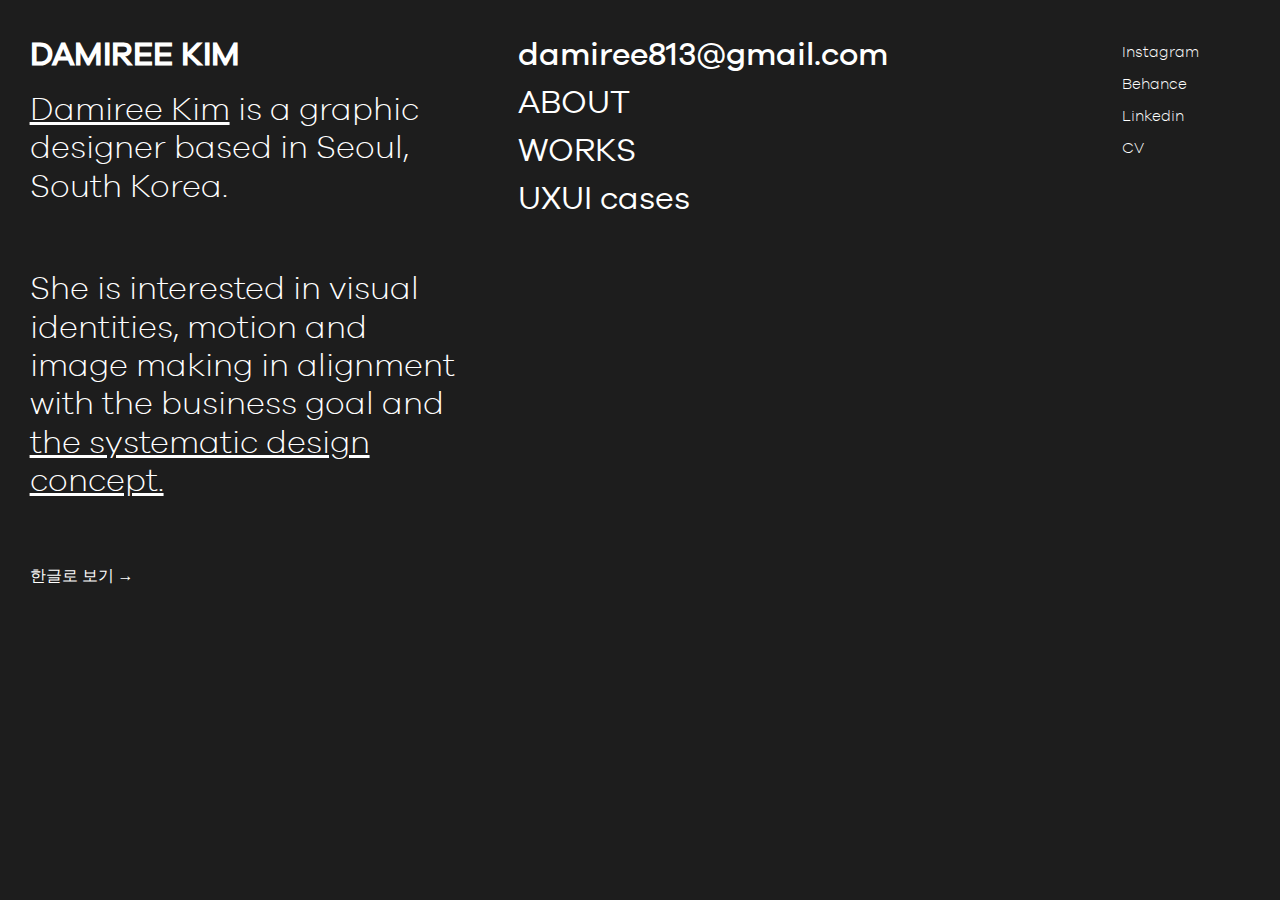
==== DKim_About.html @ 21f2a3f3 "Add files via upload" ====
<!DOCTYPE HTML>

<html> 
    <head>
        <title>Damiree Kim</title> 
        <meta charset=utf-8 />
        <meta name="viewport" content="width=device-width, initial-scale=1.0" />
        <link rel="shortcut icon" href="favicon.ico" type="image/x-icon"/>
        <link rel="apple-touch-icon" href="favicon.ico" />
        <link rel="stylesheet" href="css/DKim_About.css">

    </head>
    
    <body>
        <div class="header_name">
            <div class="name">
                <h1><a href="DKim_Landing.html"> DAMIREE KIM</a>
                </h1>
            </div>
      
            <div class="contact">
                <a href="mailto:damiree813@gmail.com"> damiree813@gmail.com</a> </div>
            
            <div class="navigator">   
                <div class="about">
                    <a href="DKim_About.html">ABOUT</a>
                </div>
                <div class="work"><a href="DKim_Portfolio.html">WORKS</a>
                </div>
                <div class="work_product"><a href="DKim_Portfolio_UXUI.html">UXUI cases </a></div>
            </div>   
            
            <div class="linkset1">
                <a href="www.instagram.com/damiree_813/" target="_blank"> Instagram </a><br><a href="https://www.behance.net/damiree813fddc" target="_blank"> Behance </a><br><a href="https://www.linkedin.com/in/damiree-kim-157b36147/" target="_blank"> Linkedin </a><br><a href="../html/CV.pdf" target="_blank"> CV </a>
            </div>
           

        </div>
        
        
        <div class="about_page">    
                
            <div class="text_name">
            </div>
            
            <div class="text">
                <h3>
                    <p><span><a href="DKim_About_Me.html"> Damiree Kim</a> is a graphic designer based in Seoul, South Korea. </span></p>
                    <p>She is interested in visual identities, motion and image making in alignment with the business goal and <a href="../html/DKim_About_concept.html"> the systematic design concept.</a>
                    </p>
                </h3>
                <div class="link_set">
                    <h2><a href="DKim_Portfolio_Kor.html"> 한글로 보기 →</a></h2>
                </div>
            </div>
            
        </div>
        
        
        
    
    </body>

</html>
---- css/DKim_About.css ----
/* http://meyerweb.com/eric/tools/css/reset/ */
/* v1.0 | 20080212 */

html, body, div, span, applet, object, iframe,
h1, h2, h3, h4, h5, h6, p, blockquote, pre,
a, abbr, acronym, address, big, cite, code,
del, dfn, em, font, img, ins, kbd, q, s, samp,
small, strike, strong, sub, sup, tt, var,
b, u, i, center,
dl, dt, dd, ol, ul, li,
fieldset, form, label, legend,
table, caption, tbody, tfoot, thead, tr, th, td {
	margin: 0;
	padding: 0;
	border: 0;
	outline: 0;
	font-size: 100%;
	vertical-align: baseline;
	background: transparent;
}
body {
	line-height: 1;
}
ol, ul {
	list-style: none;
}
blockquote, q {
	quotes: none;
}
blockquote:before, blockquote:after,
q:before, q:after {
	content: '';
	content: none;
}

/* remember to define focus styles! */
:focus {
	outline: 0;
}

/* remember to highlight inserts somehow! */
ins {
	text-decoration: none;
}
del {
	text-decoration: line-through;
}

/* tables still need 'cellspacing="0"' in the markup */
table {
	border-collapse: collapse;
	border-spacing: 0;
}

*{
    box-sizing: border-box;
}

*{
    word-break: keep-all;
}

/* Fonts */

@font-face {
    font-family: 'galano_grotesqueregular';
    src: url('galanogrotesqueregular-webfont.woff2') format('woff2'),
         url('galanogrotesqueregular-webfont.woff') format('woff');
    font-weight: normal;
    font-style: normal;
}

@font-face {
    font-family: 'galano_grotesqueitalic';
    src: url('galanogrotesqueitalic-webfont.woff2') format('woff2'),
         url('galanogrotesqueitalic-webfont.woff') format('woff');
    font-weight: normal;
    font-style: normal;

}

@font-face {
    font-family: 'galano_grotesquelight';
    src: url('galanogrotesquelight-webfont.woff2') format('woff2'),
         url('galanogrotesquelight-webfont.woff') format('woff');
    font-weight: normal;
    font-style: normal;

}

@font-face {
    font-family: 'galano_grotesquemedium';
    src: url('galanogrotesquemedium-webfont.woff2') format('woff2'),
         url('galanogrotesquemedium-webfont.woff') format('woff');
    font-weight: normal;
    font-style: normal;

}

@font-face {
  font-family: "Ortica-Light";
  src: url("Ortica-Light.woff2") format("woff2"),
       url("Ortica-Light.woff") format("woff");
}

@font-face {
  font-family: "Ortica-Bold";
  src: url("Ortica-Bold.woff2") format("woff2"),
       url("Ortica-Bold.woff") format("woff");
}

@font-face {
    font-family: 'pretendardregular';
    src: url('pretendard-regular-webfont.woff2') format('woff2'),
         url('pretendard-regular-webfont.woff') format('woff');
    font-weight: normal;
    font-style: normal;

}


@font-face {
    font-family: 'Eulyoo1945-Regular';
    src: url('Eulyoo1945-Regular.woff2') format('woff2'),
         url('Eulyoo1945-Regular.woff') format('woff');
    font-weight: normal;
    font-style: normal;

}

/* start */



body {
    background-color: #1d1d1d;
    color: white;
}

.header_name{
    height: 260px;
    margin: 2.31%;
    -bottom: 1.8%;
    font-family: 'galano_grotesqueregular',sans-serif;
    font-style: normal;
    font-weight: normal;
    font-size:32px;
}

.name{
    font-family: 'galano_grotesquemedium',sans-serif;
    font-style: normal;
    font-weight: normal;
    float: left;
    width: 40%;
    height:100px;
    line-height: 1.5em;
}

.contact{
    float:left;
    font-family: 'galano_grotesquemedium',sans-serif;
    width:50%;
    line-height: 1.5em;
}

.linkset1{
    position: absolute;
    right: 2.31%;
    width: 10%;
    font-family: 'galano_grotesquelight';
}

.linkset1 a{
    font-size: 15px; 
    line-height: 1.3em;
}

.navigator{
    float: left;
    width: 50%;
    font-family: 'galano_grotesqueregular',sans-serif;
    font-style: normal;
    font-weight: normal;
    line-height: 1.5em;
}

.name a,
.navigator a,
.contact a,
.linkset1 a{
    color:white;
    text-decoration: none;
}


.contact a:hover{
    font-family: 'galano_grotesquemedium',sans-serif;
    font-style: normal;
    font-weight: normal;
    color: #aaffbb;
}

.navigator a:hover{
    font-family: 'galano_grotesquemedium',sans-serif;
    font-style: normal;
    font-weight: normal;
    background-image: linear-gradient(#ffffff 67%, #aaffbb 33%);
    background-size: 100%;
    -webkit-background-clip: text;
    -webkit-text-fill-color: transparent; 
}

.linkset1 a:hover {
    color: #ADB5FF;
}




/* -------------- About -------------- */

.about_page{
    display: inline-block;
    padding-left: 2.31%;
    padding-right: 2.31%;
}

.design_concept{
    float: left;
    position: absolute;
    width: 60%;
    height: 100%;
    overflow: scroll;
    padding-left: 0px;
}

.design_concept::-webkit-scrollbar {
    display: none;}





/* -------------- introduce-myself  -------------- */

.about_page{
    display: inline-block;
}

.text{
    float: left;
    position: absolute;
    width: 40%;
    top: 10%;
    padding-right: 6%;
}


.text h3{
    font-family: 'galano_grotesquelight','pretendardregular',sans-serif;
    font-style: normal;
    font-weight: normal;
    font-size: 32px;   
    line-height: 1.2em;
}

.text p{
    margin-bottom: 2em;
}


h3 a{
    color: white;
}

h3 a:hover{
    color: #AAFFBB;
}

h3 span a:hover{
    color: #FF40BB;
}

h2{
    font-family: 'galano_grotesqueregular','pretendardregular', sans-serif;
    font-style: normal;
    font-weight: normal;
    line-height: 1.5em;
}

h2 a{
    color: white;
    text-decoration: none;
}




/* -------------- phone device  -------------- */


@media screen and (max-width: 600px) {
    
    .name{width:50%;}
    .navigator{
        width: 50%;
    }
    
    .about_page{
        float: none;
    }
    
    .contact a{
    font-size: 20px;
}
    
    .header_name{
        height: auto;
    }
    
    .show,
    .intro {
        width: 100%;
        float: none;
    }
    
    h1{
        font-size: 18px;
    }
    
    .linkedin {
        float:right;
    }
    
    .contact {
        margin-top:8px;
        margin-bottom: 40px;
    }
    
    .about_page{
        padding-left: 0%;
    }
    

}
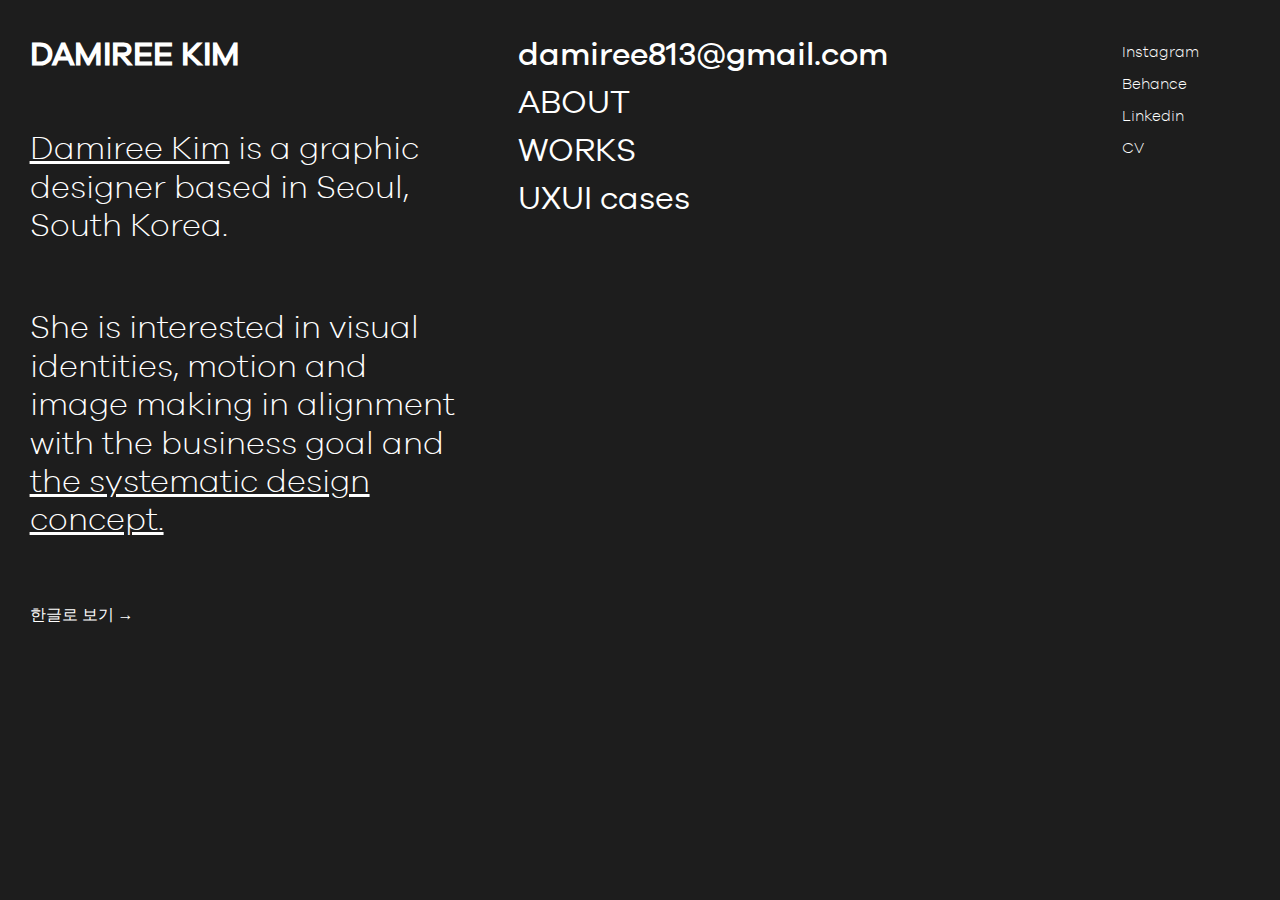
==== commit cb35b00d: "Update DKim_About.html" ====
--- a/DKim_About.html
+++ b/DKim_About.html
@@ -14,7 +14,7 @@
     <body>
         <div class="header_name">
             <div class="name">
-                <h1><a href="DKim_Landing.html"> DAMIREE KIM</a>
+                <h1><a href="index.html"> DAMIREE KIM</a>
                 </h1>
             </div>
       
@@ -61,4 +61,4 @@
     
     </body>
 
-</html>+</html>
--- a/css/DKim_About.css
+++ b/css/DKim_About.css
@@ -266,6 +266,7 @@
 }
 
 .text p{
+    margin-top: 9%;
     margin-bottom: 2em;
 }
 
@@ -302,45 +303,21 @@
 
 @media screen and (max-width: 600px) {
     
-    .name{width:50%;}
-    .navigator{
-        width: 50%;
+    .name,
+    .contact,
+    .text{
+        width:100%;
+        margin: 0;
+        height: auto;
+        float: none;
+        position: relative;
     }
     
-    .about_page{
-        float: none;
+    .linkset1,
+    .navigator{
+        width:50%; 
+        float: left;
+        margin:0;
+        position: relative;
     }
-    
-    .contact a{
-    font-size: 20px;
-}
-    
-    .header_name{
-        height: auto;
-    }
-    
-    .show,
-    .intro {
-        width: 100%;
-        float: none;
-    }
-    
-    h1{
-        font-size: 18px;
-    }
-    
-    .linkedin {
-        float:right;
-    }
-    
-    .contact {
-        margin-top:8px;
-        margin-bottom: 40px;
-    }
-    
-    .about_page{
-        padding-left: 0%;
-    }
-    
-
-}
+}
